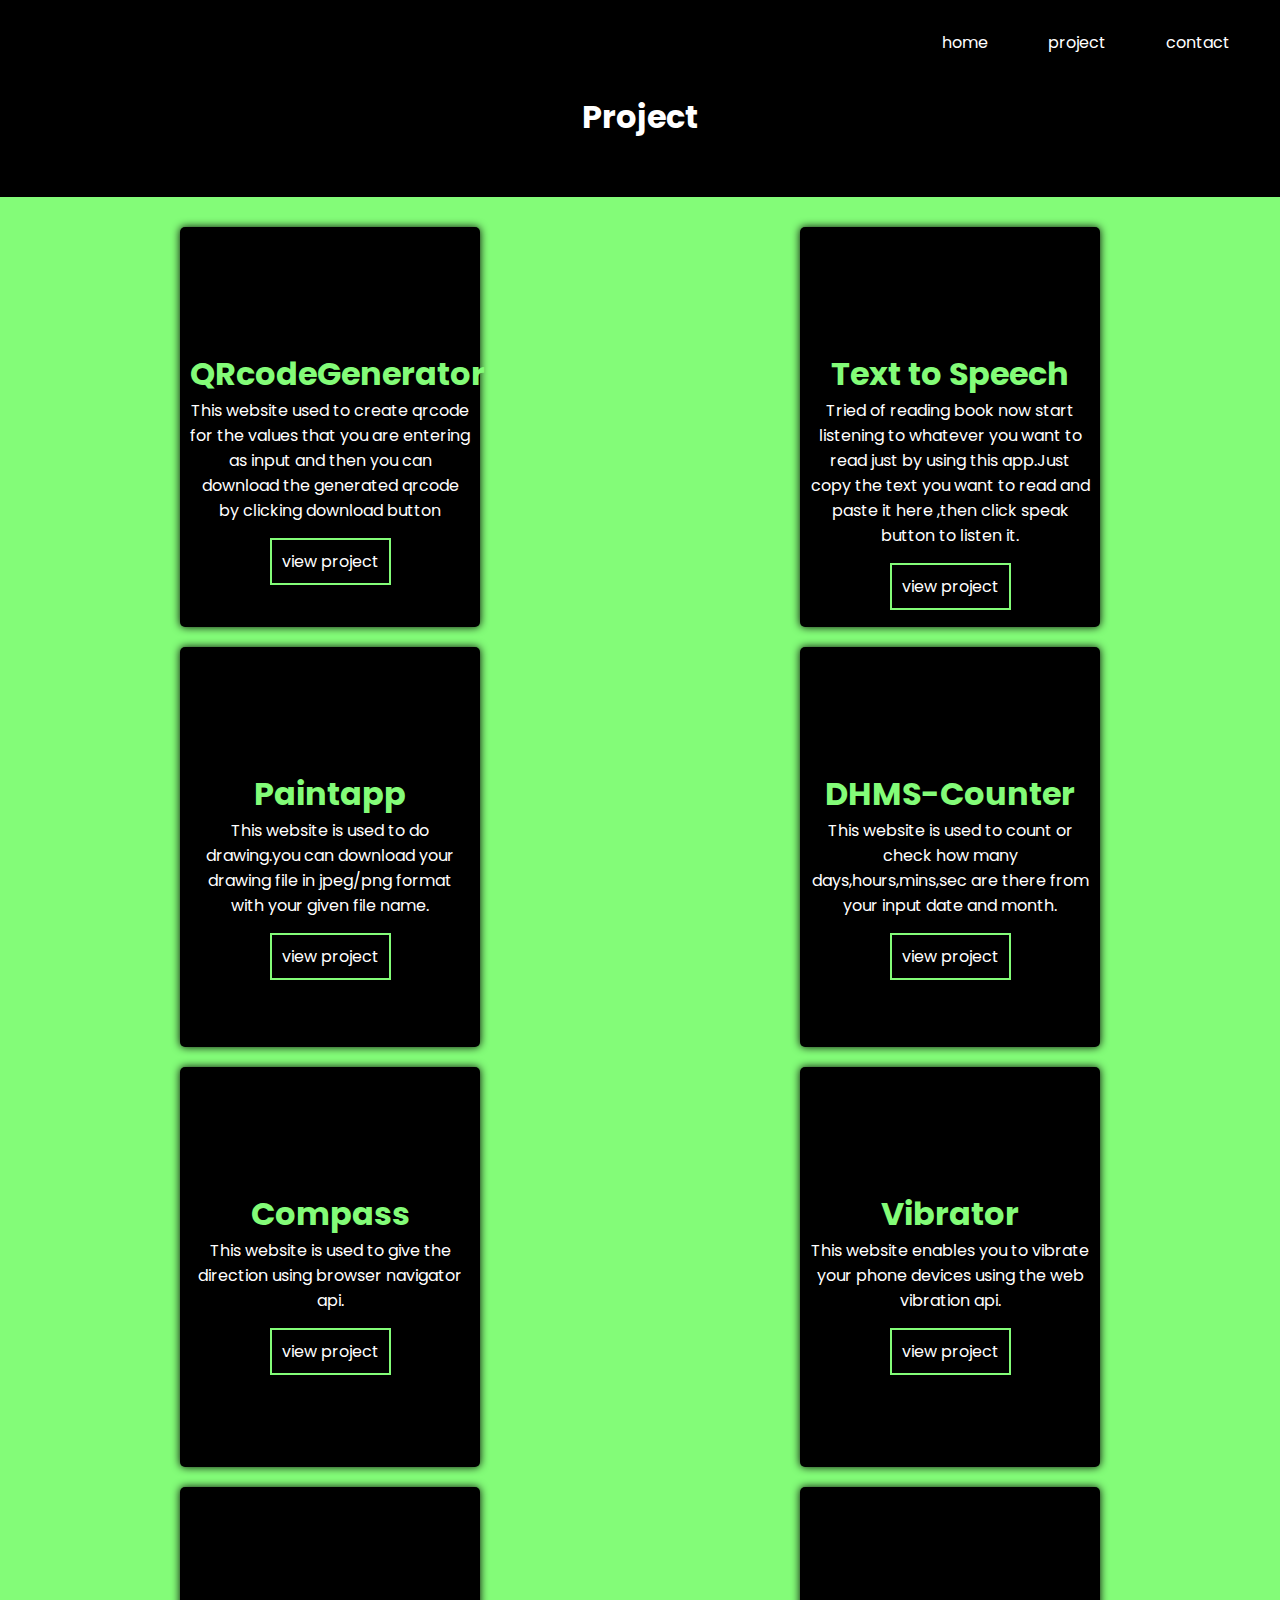
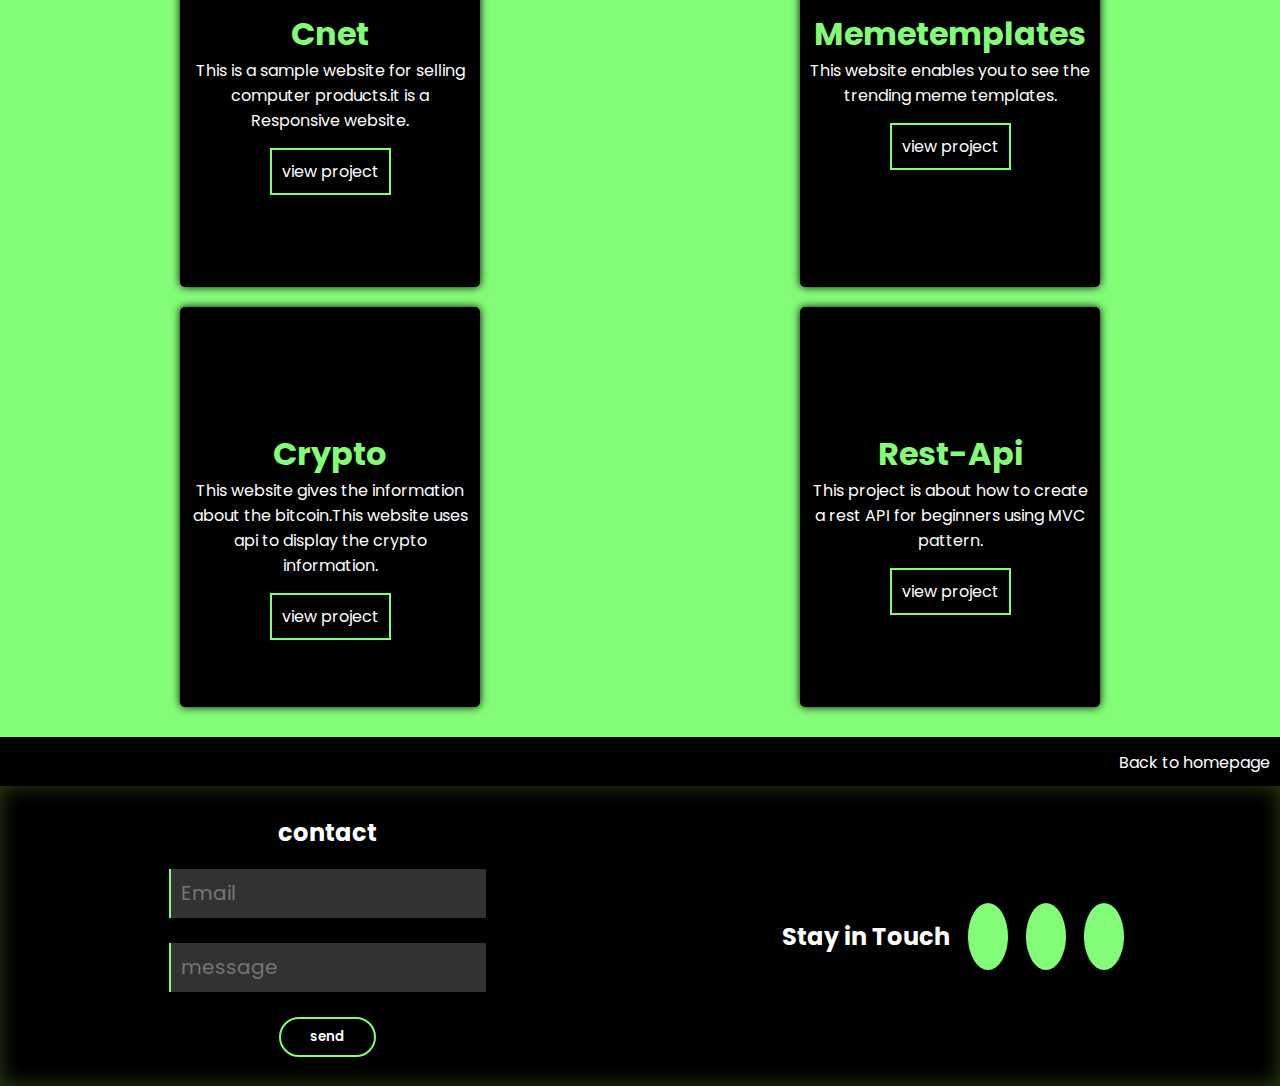
==== project.html @ 179a3398 "first commit" ====
<!DOCTYPE html>
<html lang="en">
<head>
    <meta charset="UTF-8">
    <meta http-equiv="X-UA-Compatible" content="IE=edge">
    <meta name="viewport" content="width=device-width, initial-scale=1.0">
    <title>projects</title>
    <link rel="preconnect" href="https://fonts.gstatic.com">
<link href="https://fonts.googleapis.com/css2?family=Poppins&display=swap" rel="stylesheet">
    <link rel="stylesheet" href="https://cdnjs.cloudflare.com/ajax/libs/font-awesome/5.15.3/css/all.min.css" integrity="sha512-iBBXm8fW90+nuLcSKlbmrPcLa0OT92xO1BIsZ+ywDWZCvqsWgccV3gFoRBv0z+8dLJgyAHIhR35VZc2oM/gI1w==" crossorigin="anonymous" referrerpolicy="no-referrer" />
    <style>
        :root{
    --color1:hsl(115, 96%, 73%);
    --color2:hsl(0, 0%, 100%);
    --color3:hsl(0, 0%, 0%);
    }
    *{
      margin: 0;
      padding: 0;
      box-sizing: border-box;
      font-family: 'Poppins', sans-serif;
      background:var(--color3);
      scroll-behavior: smooth;

    }

                     /* navigation */
  header {
    position: fixed;
    top: 0;
    left: 0;
    width: 100%;
    padding: 20px 40px;
    display: flex;
    justify-content: space-between;
    align-items: center;
  }
  
  header .logo {
    font-size: 2em;
    color: var(--color1);
    font-weight: 700;
    text-transform: uppercase;
    text-decoration: none;
  }
  
  
  header .nav {
    position: relative;
    display: flex;
  }
  
  header .nav li {
    list-style: none;
    padding: 10px;
  }
  
  header .nav li a {
    color: var(--color2);
    margin-left: 40px;
    text-decoration: none;
  }
  header .nav li a:hover{
    color: var(--color1);
    letter-spacing: 2px;

  }

  .center{
      margin-top: 93px;
display: grid;
place-items: center;
    }
    #P_1{
      color: var(--color2);
      text-align: center;
    }
    .project{
      margin-top: 30px;
      padding: 30px;
      display: grid;
      place-items: center;
  background: var(--color1);
      grid-template-columns: repeat(2, 1fr);
      grid-gap: 20px;
    }
    .project_card{
      color: var(--color1);
      width: 300px;
      height: 400px;
      border-radius: 5px;
      padding: 10px;
      text-align: center;
      box-shadow: 0px 0px 8px 0px rgb(5 6 5);
    }
    .project_card:hover{
       transform: translateY(3px) scale(1.02);
    }
#project_content{
  color: var(--color2);
}
    .view_project{
      margin-top: 26px;
    }
    .view_project a{
      text-decoration: none;
    padding: 10px;
    color: var(--color2);
    border: 2px solid var(--color1);
    }
    .view_project a:hover{
      background: var(--color1);
    color: var(--color3);
    font-weight: 900;
    }
    .strech{
      width: 0;
        margin-top: 16px;
        height: 10px;
        border-radius: 10px;
       border-bottom: 5px solid var(--color1);
     }
     .more{
       display: flex;
       justify-content: flex-end;
       padding: 10px;
     }
     .more a{
       text-decoration: none;
       color: var(--color2);
     }
     
     @keyframes large{
       0%{
         width:0px
       }
       100%{
         width:300px;
     
       }
     }
     .fa-arrow-right{
       color:var(--color1);
       font-size: larger;
     }
    .fa-qrcode{
      color: var(--color1);
      font-size: 75px;
      padding: 10px;
    }
    .fa-volume-up{
      color: var(--color1);
      font-size: 75px;
      padding: 10px;
    }
   .fa-paint-brush{
    color: var(--color1);
      font-size: 75px;
      padding: 10px;

   }
   .fa-hourglass-half{
    color: var(--color1);
      font-size: 75px;
      padding: 10px;
   }
  .fa-compass{
    color: var(--color1);
      font-size: 75px;
      padding: 10px;
  }
  .fa-mobile-alt{
    color: var(--color1);
      font-size: 75px;
      padding: 10px;
  }
  .fa-desktop{
    color: var(--color1);
      font-size: 75px;
      padding: 10px;
  }
  .fa-grin-squint-tears{
    color: var(--color1);
      font-size: 75px;
      padding: 10px;
  }
  .fa-bitcoin{
    color: var(--color1);
      font-size: 75px;
      padding: 10px;
  }
  .fa-database{
    color: var(--color1);
      font-size: 75px;
      padding: 10px;
  }

    /* footer */
    footer{
      width: 100%;
      height: 300px;
      padding: 20px;
      display: grid;
      box-shadow: inset 0px 0px 20px 0px #5988217d;
      grid-template-columns: repeat(2,1fr);
      grid-gap: 10px;
    }
    .msg{
      display: grid;
      place-items: center;
    }
    form{
      display: grid;
      place-items: center;
    }
    input[type="email"], input[type="text"]{
      width: 317px;
      background: rgba(167, 167, 167, 0.3);
      height: 49px;
      outline: none;
      border: none;
      color: var(--color1);
      font-size: 20px;
      padding: 10px;
      border-left: 2px solid var(--color1);
    }
    input[type="submit"]{
      width: 97px;
    border-radius: 22px;
    outline: none;
    border: 2px solid var(--color1);
      height: 40px;
      font-weight: 600;
      color: var(--color2);
    }
    input[type="submit"]:hover{
      letter-spacing: 2px;
      color: var(--color1);
    }
    .social_media{
      display: flex;
      justify-content: center;
      place-items: center;
    
    }
    .icons{
      display: flex;
    }
    h2{
      color:white;
    }
    .fa-github, .fa-linkedin-in, .fa-envelope{
      font-size: larger;
      color: var(--color3);
      padding: 20px;    
      border-radius: 50%;
      margin-left: 18px;
      background:var(--color1) ;
      cursor: pointer;
    }
    .fa-github:hover, .fa-linkedin-in:hover, .fa-envelope:hover{
      font-size:15px;
    }
  
  @media screen and (max-width:723px){
      .project{
        grid-template-columns: repeat(1, 1fr);
      }
      footer{
        width: 100%;
        height: 500px;
        padding: 20px;
        display: grid;
        grid-template-columns: repeat(1,1fr);
        grid-gap: 10px;
      }
    }

@media screen and (max-width: 991px) {
  header {
    padding: 12px 40px;
  }
  header ul.nav {
    position: fixed;
    top: 0;
    left: 0;
    width: 100%;
    height: 100%;
    z-index: 100;
    display: none;
    justify-content: center;
    align-items: center;
    flex-direction: column;
  }
  header ul.nav.active {
    display: flex;
  }
  header .nav li a {
    color: white;
    margin-left: 0;
    text-decoration: none;
    font-size: 30px;
  }
  header .toggle {
    position: relative;
    width: 10px;
    font-size: 31px;
    color:var(--color1);
    height: 30px;
    z-index: 1000;
  }
  header .toggle.active {
    background: #1b0909;
  }
}
         
    </style>
</head>
<body>

    
                                <!--For hamburger menu  -->
<header>
    <a href="#" class="logo"></a>
    <div class="toggle" onclick="menu()"><i class="fas fa-bars"></i></div>
    <ul class="nav" >
    <li><a href="index.html">home</a></li>
    <li><a href="#">project</a></li>
    <li><a href="#con">contact</a></li>
    </ul>
</header>
    
<!-- FOR DISPLAYING PROJECTS -->
<div class="center">
    <h1 id="P_1">Project</h1>
    <div class="strech"></div>
   </div>
       <div class="project">

           <div class="project_card">
            <i class="fas fa-qrcode"></i>
               <h1>QRcodeGenerator</h1>
               <p id="project_content">This website used to create qrcode for the values that you are entering as input and then you can download the generated qrcode by clicking download button </p>
               <p class="view_project"> <a href="https://b-chandru.github.io/QRcodeGenerator/" target="_blank" rel="noopener noreferrer">
                  view project</a></p>
             </div>

             <div class="project_card">
              <i class="fas fa-volume-up"></i>
               <h1>Text to Speech</h1>
               <p id="project_content" >Tried of reading book now start listening to whatever you want to read just by using this app.Just copy the text you want to read and paste it here ,then click speak button to listen it.</p>
               <p class="view_project"> <a href="https://b-chandru.github.io/texttospeech/" target="_blank" rel="noopener noreferrer">
                  view project</a></p>
             </div>

             <div class="project_card">
              <i class="fas fa-paint-brush"></i>
             <h1>Paintapp</h1>
               <p  id="project_content" >This website is used to do drawing.you can download your drawing file in jpeg/png format with your given file name.</p>
               <p class="view_project"> <a href="https://b-chandru.github.io/paintapp/" target="_blank" rel="noopener noreferrer">
                  view project</a></p>
             </div>

             
             <div class="project_card">
              <i class="fas fa-hourglass-half"></i>
              <h1>DHMS-Counter</h1>
              <p id="project_content" >This website is used to count or check how many days,hours,mins,sec are there from your input date and month.</p>
              <p class="view_project"> <a href="https://b-chandru.github.io/DHMS_Counter/" target="_blank" rel="noopener noreferrer">
                 view project</a></p>
            </div>

             <div class="project_card">
              <i class="far fa-compass"></i>
                <h1>Compass</h1>
                <p id="project_content">This website is used to give the direction using browser navigator api. </p>
                <p class="view_project"> <a href="https://b-chandru.github.io/compass/" target="_blank" rel="noopener noreferrer">
                   view project</a></p>
              </div>
              <div class="project_card">
                <i class="fas fa-mobile-alt"></i>
                <h1>Vibrator</h1>
                <p id="project_content">This website enables you to vibrate your phone devices using the web vibration api.</p>
                <p class="view_project"> <a href="https://b-chandru.github.io/vibrator/" target="_blank" rel="noopener noreferrer">
                   view project</a></p>
              </div>
              <div class="project_card">
                <i class="fas fa-desktop"></i>
                <h1>Cnet</h1>
                <p id="project_content">This is a sample website for selling computer products.it is a Responsive website.</p>
                <p class="view_project"> <a href="https://b-chandru.github.io/cnet/" target="_blank" rel="noopener noreferrer">
                   view project</a></p>
              </div>
              <div class="project_card">
                <i class="far fa-grin-squint-tears"></i>
                <h1>Memetemplates</h1>
                <p id="project_content">This website enables you to see the trending meme templates.</p>
                <p class="view_project"> <a href="https://b-chandru.github.io/memetemplates/" target="_blank" rel="noopener noreferrer">
                   view project</a></p>
              </div>
              <div class="project_card">
                <i class="fab fa-bitcoin"></i>
                <h1>Crypto</h1>
                <p id="project_content">This website gives the information about the bitcoin.This website uses api to display the crypto information.</p>
                <p class="view_project"> <a href="https://b-chandru.github.io/crypto/" target="_blank" rel="noopener noreferrer">
                   view project</a></p>
              </div>


             <div class="project_card">
              <i class="fas fa-database"></i>
              <h1>Rest-Api</h1>
              <p id="project_content" >This project is about how to create a rest API for beginners using MVC pattern.</p>
              <p class="view_project"> <a href="https://github.com/B-chandru/rest_Api" target="_blank" rel="noopener noreferrer">
                 view project</a></p>
            </div>


       </div>
       <div class="more"><a href="index.html">Back to homepage<i class="fas fa-arrow-right"></i></a></div>

<!-- FOOTER  -->
   <footer id="con">
   <div class="msg">
       <h2>contact</h2>
       <form onsubmit="thank()">
           <input type="email" name="" id="" placeholder="Email"><br>
           <input type="text" name="" id="" placeholder="message"><br><input type="submit" value="send">
       </form>
   </div>

       <div class="social_media">
        <h2>Stay in Touch</h2>
           <a href="https://github.com/B-chandru/" target="_blank" rel="noopener noreferrer" ><i class="fab fa-github"></i></a>
           <a href="https://www.linkedin.com/in/chandru-Bose" target="_blank" rel="noopener noreferrer"> <i class="fab fa-linkedin-in"></i></a> 
           <a href="mailto:chandru03012@gmail.com" target="_blank" rel="noopener noreferrer" > <i class="far fa-envelope"></i></a>
           
       </div>
   </footer>

   <script>
       window.onscroll = function(){
   document.querySelector(".strech").style.animation=" large 2s linear 2s 1 normal forwards"
}

  function menu (){
      const tog = document.querySelector(".toggle");
      const nav = document.querySelector(".nav")
      tog.classList.toggle("active")
      nav.classList.toggle("active")
  }

  function thank() {
    alert("thanks for message me 😄");
  }
   </script>
</body>
</html>
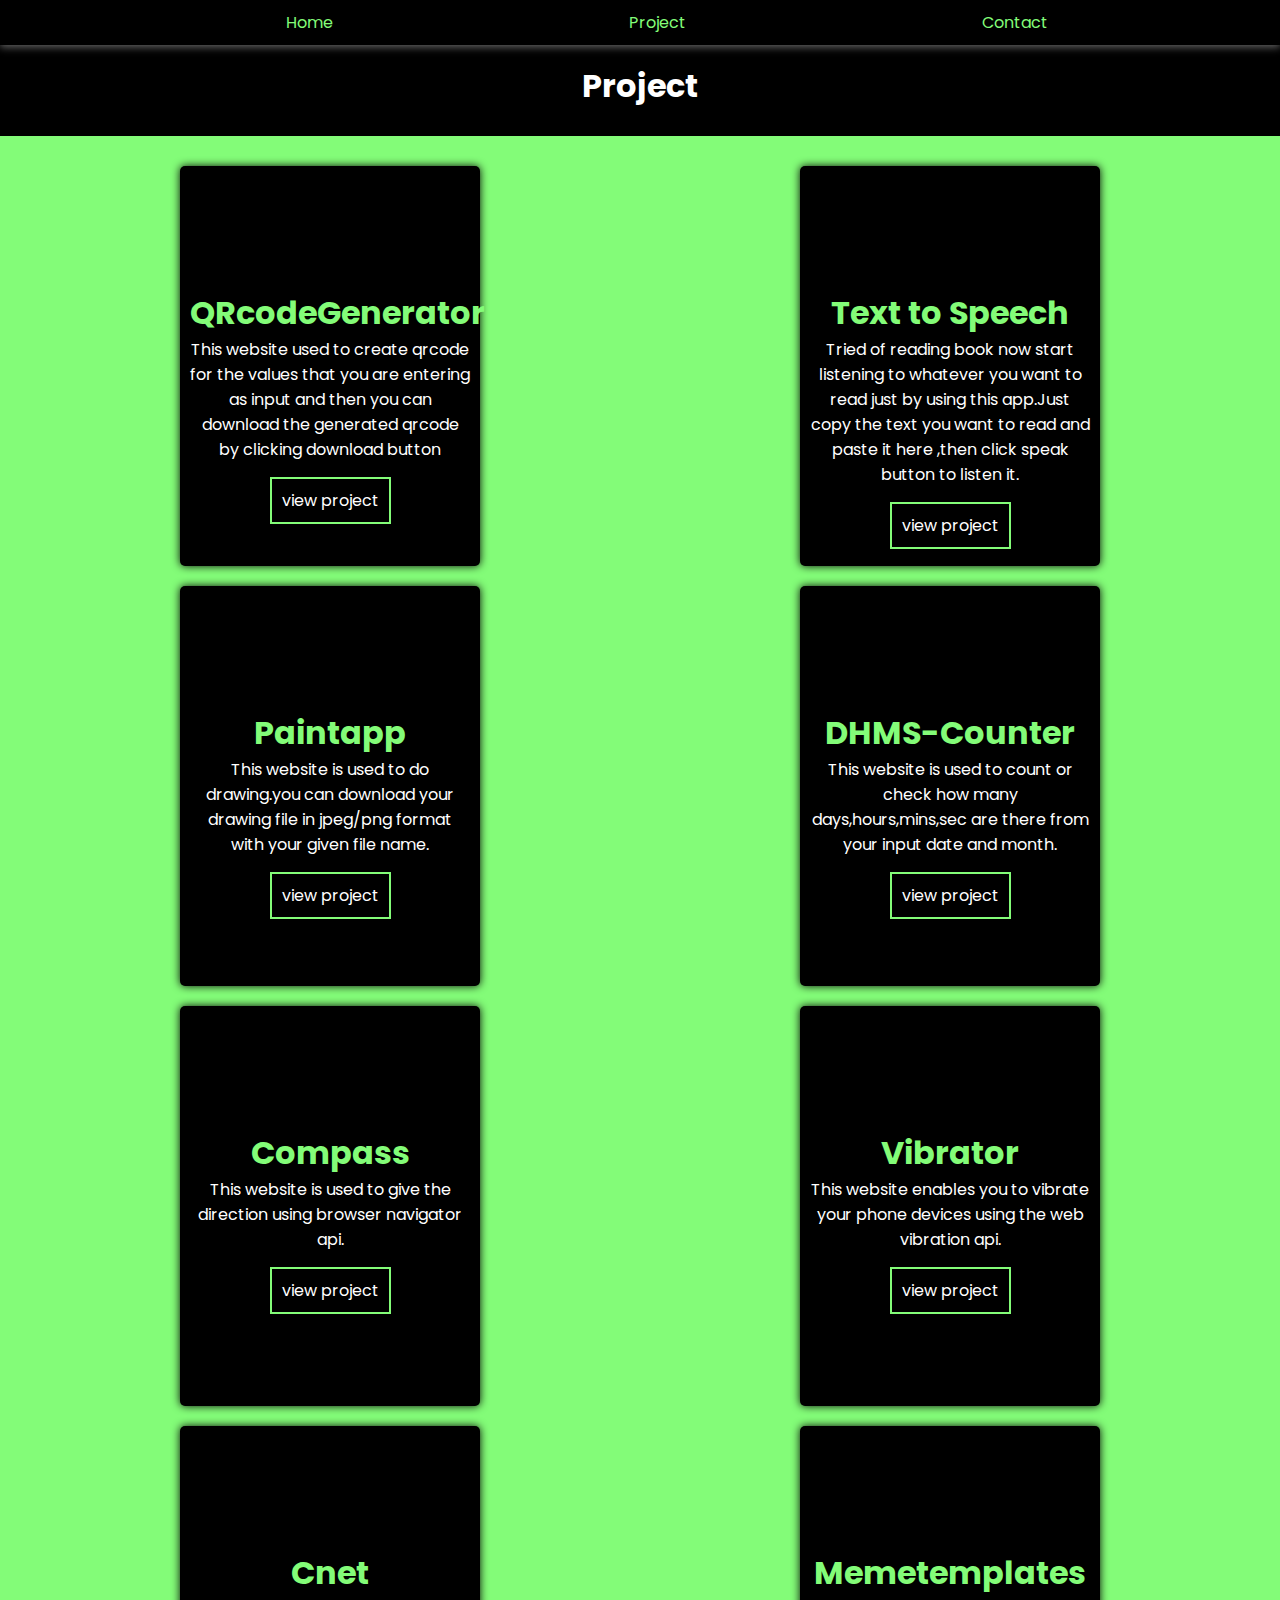
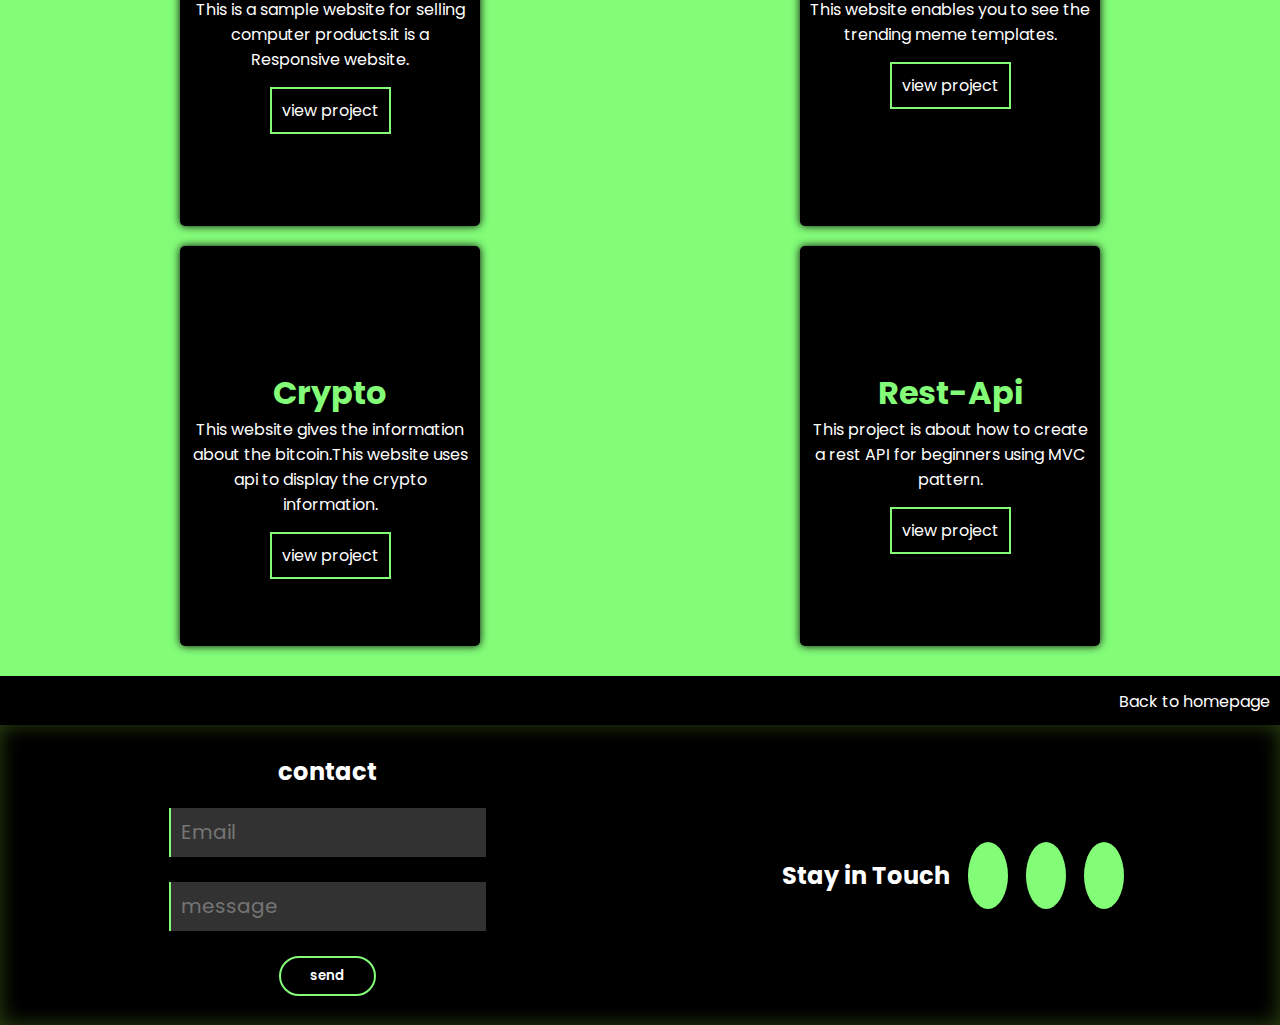
==== commit afc8e0a3: "second commit" ====
--- a/project.html
+++ b/project.html
@@ -25,49 +25,35 @@
     }
 
                      /* navigation */
-  header {
-    position: fixed;
-    top: 0;
-    left: 0;
-    width: 100%;
-    padding: 20px 40px;
-    display: flex;
-    justify-content: space-between;
-    align-items: center;
-  }
+  .nav{
+  justify-content: space-evenly;
+  display: flex;
+  box-shadow: 0px 2px 8px #fafafa6b;
+}
+.nav li {
+  list-style: none;
+  padding: 10px;
+}
+.nav li a {
+  margin-left: 40px;
+  text-decoration: none;
+  color: var(--color1);
+   transition: all 0.3s linear 0s;
+}
+.nav li a:hover{
+  color: var(--color2);
+  border-bottom: 2px solid var(--color1);
+
+}
+.nav li a .fas,
+.nav li a .far{
+    padding:7px
+}
   
-  header .logo {
-    font-size: 2em;
-    color: var(--color1);
-    font-weight: 700;
-    text-transform: uppercase;
-    text-decoration: none;
-  }
-  
-  
-  header .nav {
-    position: relative;
-    display: flex;
-  }
-  
-  header .nav li {
-    list-style: none;
-    padding: 10px;
-  }
-  
-  header .nav li a {
-    color: var(--color2);
-    margin-left: 40px;
-    text-decoration: none;
-  }
-  header .nav li a:hover{
-    color: var(--color1);
-    letter-spacing: 2px;
-
-  }
+ 
 
   .center{
-      margin-top: 93px;
+      margin-top: 17px;
 display: grid;
 place-items: center;
     }
@@ -76,7 +62,6 @@
       text-align: center;
     }
     .project{
-      margin-top: 30px;
       padding: 30px;
       display: grid;
       place-items: center;
@@ -275,60 +260,33 @@
         grid-gap: 10px;
       }
     }
-
-@media screen and (max-width: 991px) {
-  header {
-    padding: 12px 40px;
-  }
-  header ul.nav {
-    position: fixed;
-    top: 0;
-    left: 0;
-    width: 100%;
-    height: 100%;
-    z-index: 100;
-    display: none;
-    justify-content: center;
-    align-items: center;
-    flex-direction: column;
-  }
-  header ul.nav.active {
-    display: flex;
-  }
-  header .nav li a {
-    color: white;
-    margin-left: 0;
-    text-decoration: none;
-    font-size: 30px;
-  }
-  header .toggle {
-    position: relative;
-    width: 10px;
-    font-size: 31px;
-    color:var(--color1);
-    height: 30px;
-    z-index: 1000;
-  }
-  header .toggle.active {
-    background: #1b0909;
-  }
-}
+    @media screen and (max-width:480px) {
+         #top_P{
+           display: none;
+         }
+            
+        }
+ 
+        @media screen and (max-width:360px) {
+            html{
+               width: fit-content; 
+            }
+            
+        }
          
     </style>
 </head>
 <body>
 
     
-                                <!--For hamburger menu  -->
-<header>
-    <a href="#" class="logo"></a>
-    <div class="toggle" onclick="menu()"><i class="fas fa-bars"></i></div>
+                                <!--For menu  -->
+  <header>
     <ul class="nav" >
-    <li><a href="index.html">home</a></li>
-    <li><a href="#">project</a></li>
-    <li><a href="#con">contact</a></li>
-    </ul>
-</header>
+      <li><a href="index.html"><i class="fas fa-home"></i><span id="top_P">Home</span></a></li>
+      <li><a href="project.html"><i class="far fa-folder"></i><span id="top_P"> Project</span> </a></li>
+     <li><a href="#con"><i class="fas fa-phone-alt"></i><span id="top_P">Contact</span></a></li>
+  </ul>                      
+  </header>
     
 <!-- FOR DISPLAYING PROJECTS -->
 <div class="center">
@@ -424,8 +382,8 @@
    <div class="msg">
        <h2>contact</h2>
        <form onsubmit="thank()">
-           <input type="email" name="" id="" placeholder="Email"><br>
-           <input type="text" name="" id="" placeholder="message"><br><input type="submit" value="send">
+           <input type="email" name="" id="" placeholder="Email" required ><br>
+           <input type="text" name="" id="" placeholder="message" required><br><input type="submit" value="send">
        </form>
    </div>
 
@@ -443,16 +401,9 @@
    document.querySelector(".strech").style.animation=" large 2s linear 2s 1 normal forwards"
 }
 
-  function menu (){
-      const tog = document.querySelector(".toggle");
-      const nav = document.querySelector(".nav")
-      tog.classList.toggle("active")
-      nav.classList.toggle("active")
-  }
-
   function thank() {
-    alert("thanks for message me 😄");
+    alert("thanks for message me 🙂");
   }
    </script>
 </body>
-</html>+</html>
